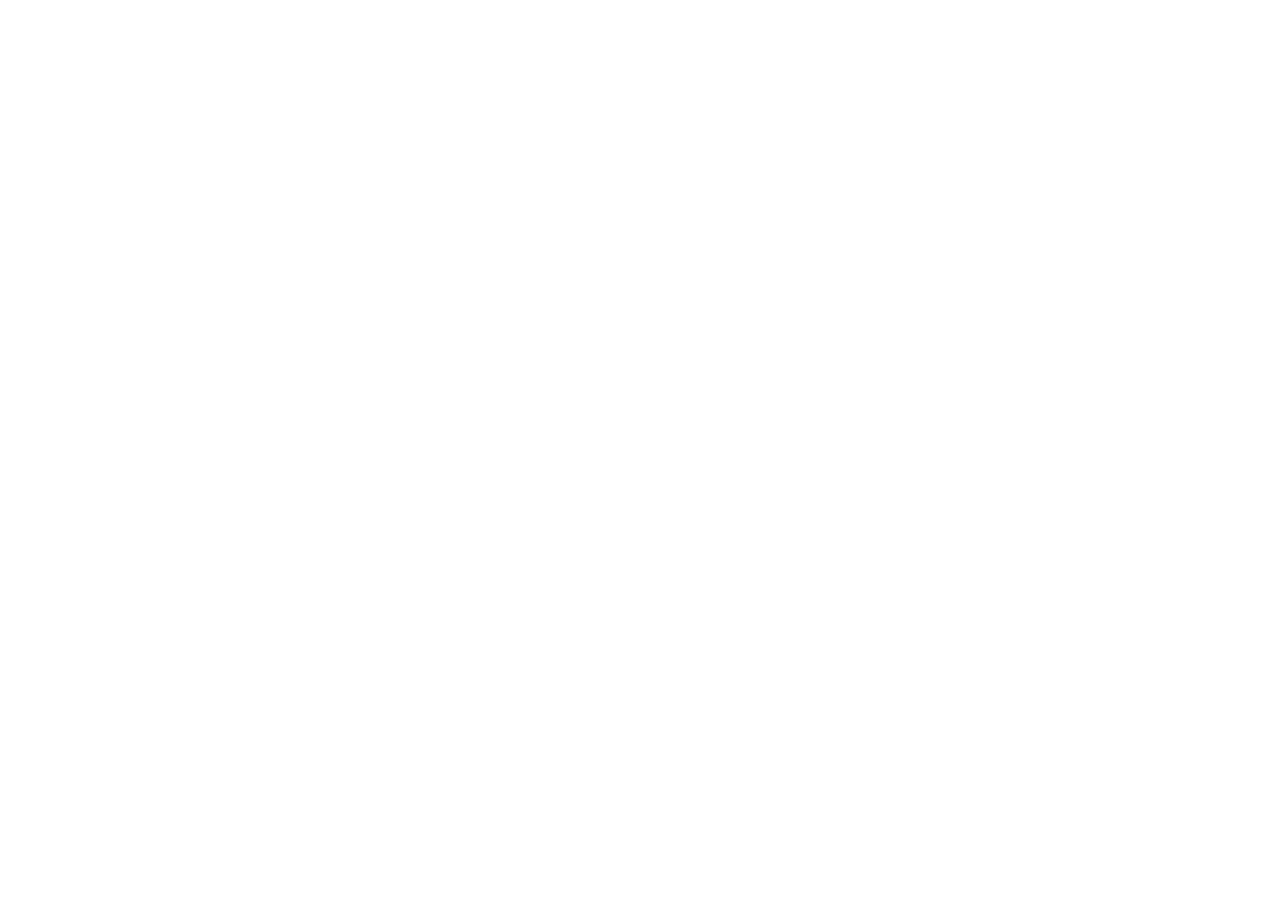
==== index.html @ ecad8e58 "Create index.html" ====
<!DOCTYPE html>
<html lang="en">

<head>
    <meta charset="UTF-8">
    <meta http-equiv="X-UA-Compatible" content="IE=edge">
    <meta name="viewport" content="width=device-width, initial-scale=1.0">
    <title>Document</title>
</head>

<body>

</body>

</html>
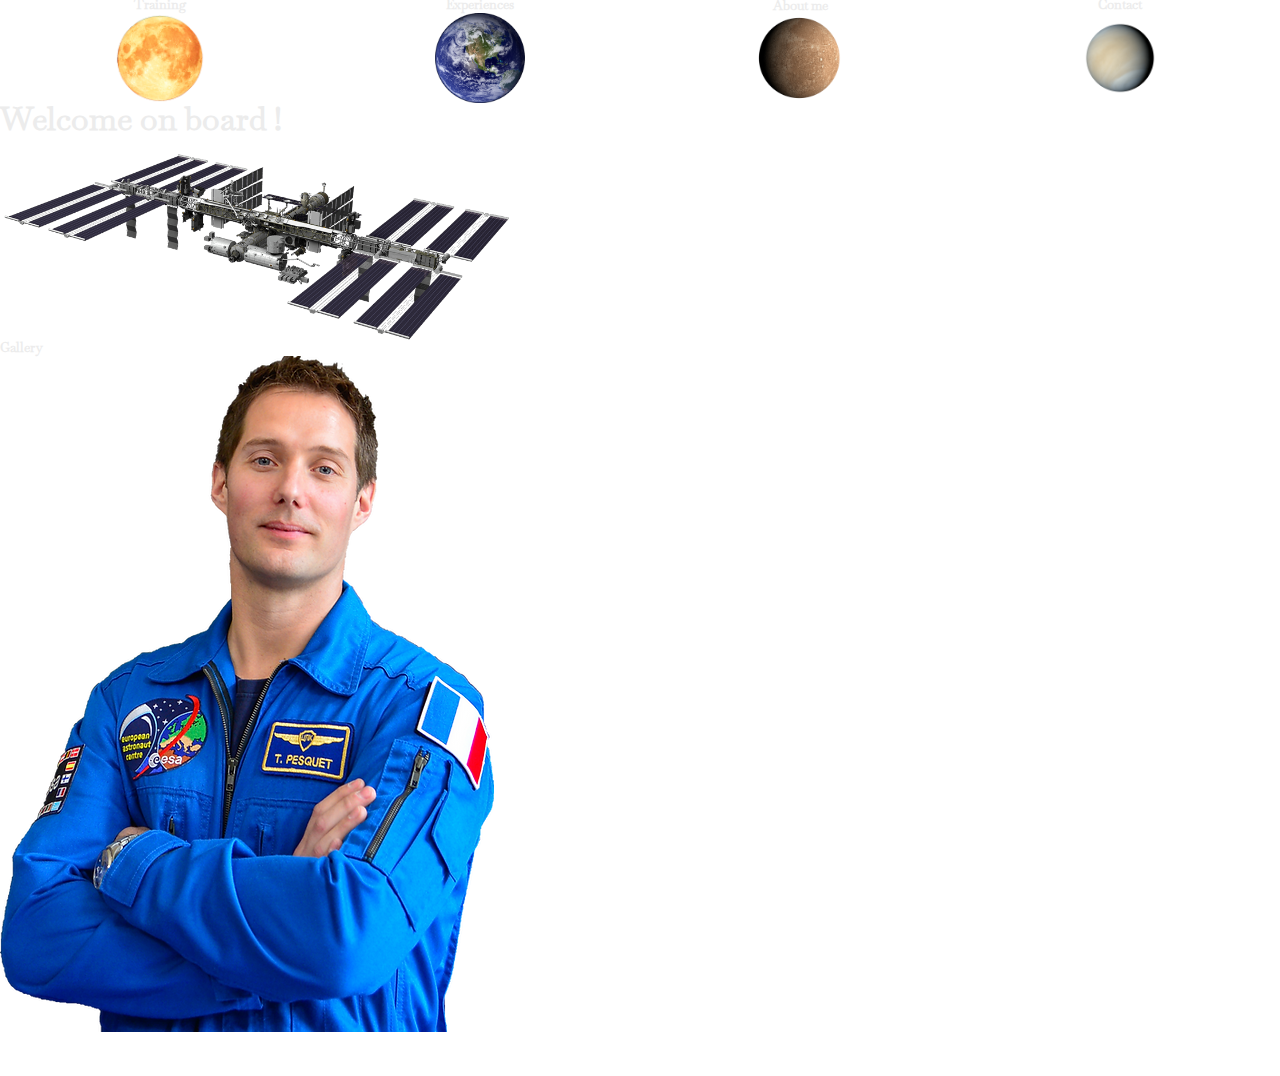
==== commit 2837ce84: "Some good changes" ====
--- a/index.html
+++ b/index.html
@@ -5,11 +5,48 @@
     <meta charset="UTF-8">
     <meta http-equiv="X-UA-Compatible" content="IE=edge">
     <meta name="viewport" content="width=device-width, initial-scale=1.0">
-    <title>Document</title>
+    <link href="style.css" rel="stylesheet">
+    <title>Space Project</title>
 </head>
 
 <body>
+    <header>
 
+        <nav>
+            <ul>
+                <li>
+                    <h2>Training</h2>
+                    <a href="training.html"><img id="moon" src="/assets/moon.png" title="moon"
+                            alt="image of the moon" /></a>
+                </li>
+                <li>
+                    <h2>Experiences</h2>
+                    <a href="experiences.html"><img id="earth" src="/assets/earth.png" title="moon"
+                            alt="image of the moon" /></a>
+                </li>
+                <li>
+                    <h2>About me</h2>
+                    <a href="about_me.html"><img id="mercury" src="/assets/mercury.png" title="moon"
+                            alt="image of the moon" /></a>
+                </li>
+                <li>
+                    <h2>Contact</h2>
+                    <a href="contact.html"><img id="venus" src="/assets/venus.png" title="moon"
+                            alt="image of the moon" /></a>
+                </li>
+            </ul>
+        </nav>
+    </header>
+    <main>
+        <h1>Welcome on board !</h1>
+        <div class="galleryDiv">
+            <img src="/assets/iss.png" title="Iss" alt="image de iss" />
+            <h2>Gallery</h2>
+        </div>
+        <div class="pesquetDiv">
+            <img class="pesquetImage " src="/assets/pesquet.png" title="Pesquet" alt="Image de Pesquet" />
+        </div>
+    </main>
 </body>
 
-</html>
+</html>--- a/style.css
+++ b/style.css
@@ -0,0 +1,73 @@
+@font-face {
+    font-family: "baskervvillePolice";
+    src: url("/baskervville/Baskervville-Regular.otf");
+}
+
+* {
+    box-sizing: border-box;
+    margin: 0;
+}
+
+body {
+    margin: 0;
+    height: 100vh;
+    width: 100vw;
+    background-image: url("/assets/galaxy.jpg");
+}
+
+
+
+ul {
+    list-style: none;
+    display: flex;
+    flex-direction: row;
+    justify-content: space-around;
+    padding: 0;
+
+}
+
+
+header>nav>ul>li {
+    text-align: center;
+    width: calc(100vw/4);
+    display: flex;
+    flex-direction: column;
+    justify-content: center;
+}
+
+
+#mercury,
+#venus,
+#earth,
+#moon {
+    width: 10vh;
+    height: auto;
+}
+
+h1 {
+    font-family: "baskervvillePolice";
+    color: #ECECEC;
+}
+
+h2 {
+    font-family: 'baskervvillePolice';
+    font-size: small;
+    color: #ECECEC;
+}
+
+
+.galleryDiv {
+    display: flex;
+    flex-direction: column;
+    justify-content: center;
+    height: auto;
+    width: 40vw;
+}
+
+.pesquetDiv {
+    width: 100vw;
+    height: 80vh;
+    box-sizing: border-box;
+    overflow: hidden;
+
+}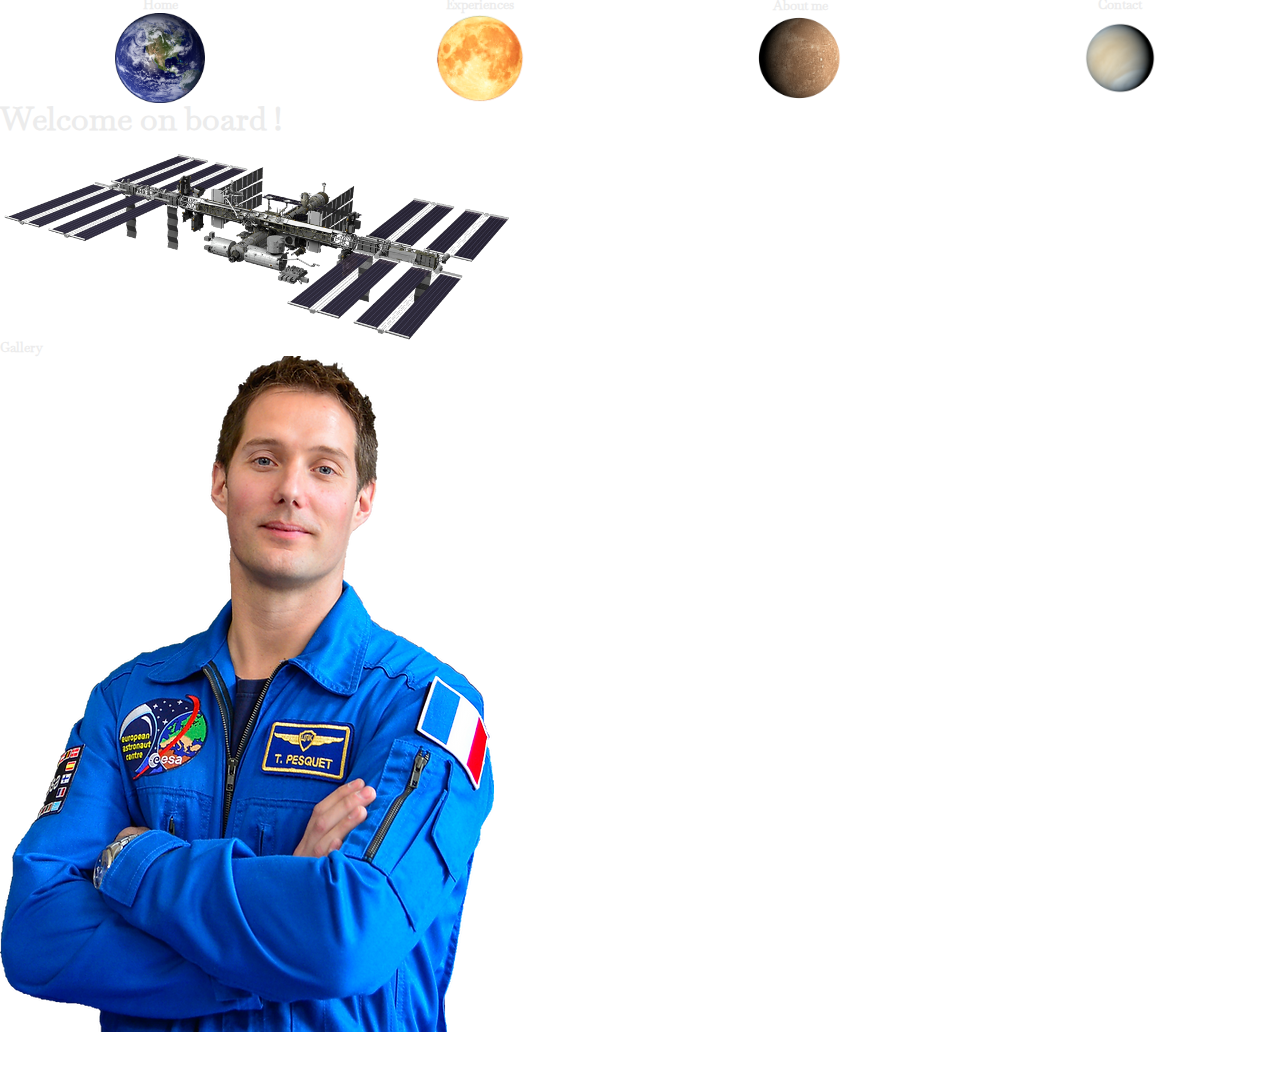
==== commit 75bcd2bf: "Changed the order of planets" ====
--- a/index.html
+++ b/index.html
@@ -15,24 +15,24 @@
         <nav>
             <ul>
                 <li>
-                    <h2>Training</h2>
-                    <a href="training.html"><img id="moon" src="/assets/moon.png" title="moon"
-                            alt="image of the moon" /></a>
+                    <h2>Home</h2>
+                    <a href="index.html"><img id="earth" src="/assets/earth.png" title="earth"
+                            alt="image of the earth" /></a>
                 </li>
                 <li>
                     <h2>Experiences</h2>
-                    <a href="experiences.html"><img id="earth" src="/assets/earth.png" title="moon"
+                    <a href="experiences.html"><img id="moon" src="/assets/moon.png" title="moon"
                             alt="image of the moon" /></a>
                 </li>
                 <li>
                     <h2>About me</h2>
-                    <a href="about_me.html"><img id="mercury" src="/assets/mercury.png" title="moon"
-                            alt="image of the moon" /></a>
+                    <a href="about_me.html"><img id="mercury" src="/assets/mercury.png" title="mercury"
+                            alt="image of the mercury" /></a>
                 </li>
                 <li>
                     <h2>Contact</h2>
-                    <a href="contact.html"><img id="venus" src="/assets/venus.png" title="moon"
-                            alt="image of the moon" /></a>
+                    <a href="contact.html"><img id="venus" src="/assets/venus.png" title="venus"
+                            alt="image of the venus" /></a>
                 </li>
             </ul>
         </nav>
@@ -49,4 +49,4 @@
     </main>
 </body>
 
-</html>+</html>
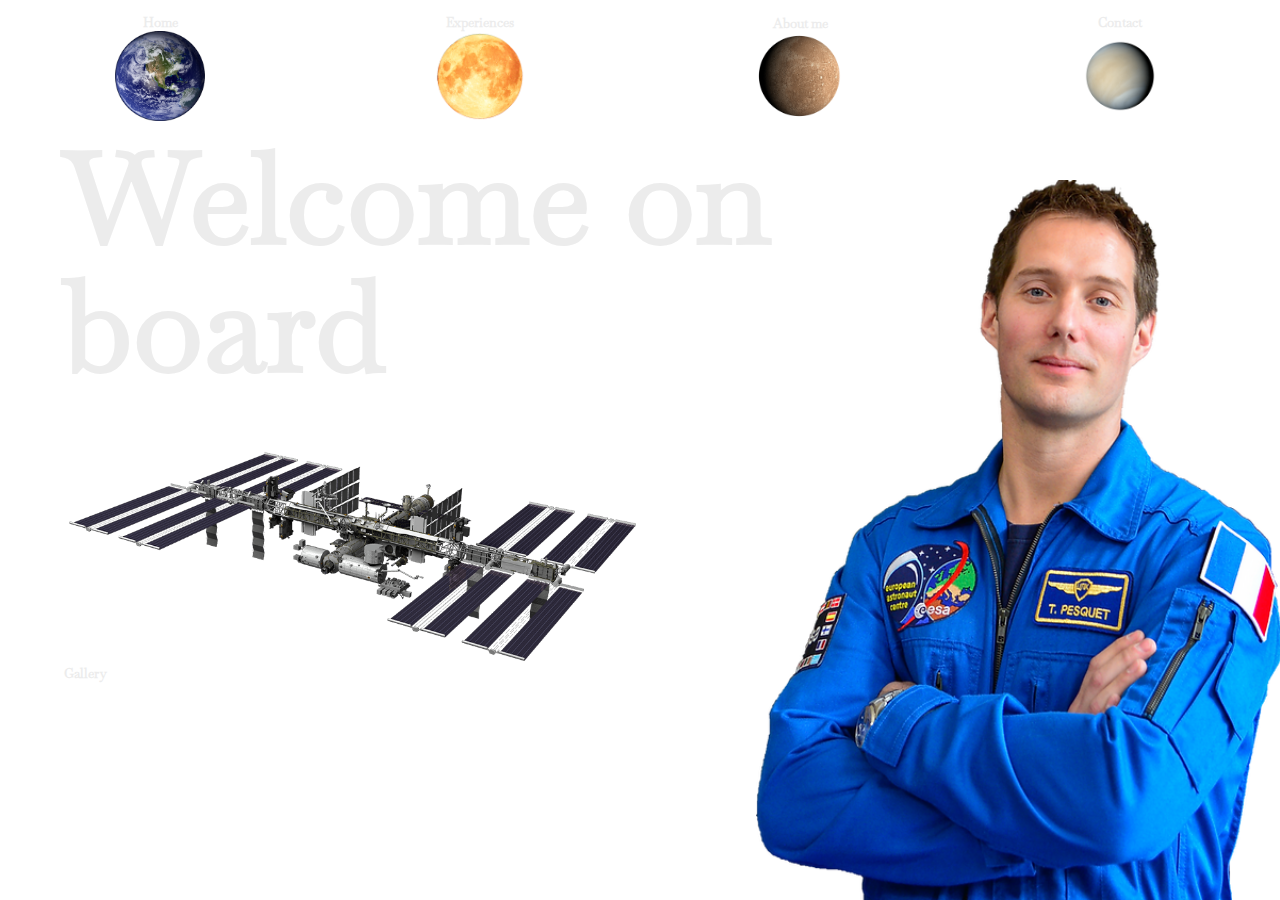
==== commit dec957c6: "Adjustements in the CSS file, and responsive. Added Gallery section" ====
--- a/index.html
+++ b/index.html
@@ -38,15 +38,13 @@
         </nav>
     </header>
     <main>
-        <h1>Welcome on board !</h1>
+        <h1 class="h1Home">Welcome on board</h1>
         <div class="galleryDiv">
-            <img src="/assets/iss.png" title="Iss" alt="image de iss" />
+            <a href="gallery.html"><img id="iss" src="/assets/iss.png" title="Iss" alt="image de iss" /></a>
             <h2>Gallery</h2>
         </div>
-        <div class="pesquetDiv">
-            <img class="pesquetImage " src="/assets/pesquet.png" title="Pesquet" alt="Image de Pesquet" />
-        </div>
+        <img class="pesquetImage " src="/assets/pesquet.png" title="Pesquet" alt="Image de Pesquet" />
     </main>
 </body>
 
-</html>
+</html>--- a/style.css
+++ b/style.css
@@ -13,6 +13,7 @@
     height: 100vh;
     width: 100vw;
     background-image: url("/assets/galaxy.jpg");
+    background-size: cover;
 }
 
 
@@ -23,6 +24,7 @@
     flex-direction: row;
     justify-content: space-around;
     padding: 0;
+    height: 20%;
 
 }
 
@@ -33,6 +35,7 @@
     display: flex;
     flex-direction: column;
     justify-content: center;
+    margin-top: 2vh;
 }
 
 
@@ -44,9 +47,27 @@
     height: auto;
 }
 
-h1 {
-    font-family: "baskervvillePolice";
+#earth:hover {
+    animation: rotation 2s infinite linear;
+}
+
+#mercury:hover,
+#moon:hover,
+#venus:hover,
+#iss:hover {
+    filter: drop-shadow(1vw 1vh 1vh gold)
+}
+
+.h1Home {
+    margin: 3vh 0 0 5vw;
+    z-index: 1;
+}
+
+main>h1 {
+    font-family: 'baskervvillePolice';
     color: #ECECEC;
+    font-size: 10vw;
+    width: 70vw;
 }
 
 h2 {
@@ -55,19 +76,109 @@
     color: #ECECEC;
 }
 
+main {
+    display: flex;
+    flex-direction: column;
+    align-items: flex-start;
+    overflow: hidden;
+    height: 80vh;
+    ;
+
+}
 
 .galleryDiv {
     display: flex;
     flex-direction: column;
     justify-content: center;
     height: auto;
-    width: 40vw;
+    width: 45vw;
+    margin: 3vh 0 0 5vw;
 }
 
-.pesquetDiv {
+#iss {
+    width: 100%;
+    height: auto;
+
+}
+
+
+.pesquetImage {
+    width: auto;
+    height: 80%;
+    position: fixed;
+    bottom: 0;
+    left: 0;
+    overflow: hidden;
+    transform: translate(7vh);
+}
+
+.gallery {
     width: 100vw;
-    height: 80vh;
-    box-sizing: border-box;
-    overflow: hidden;
+    height: 80%;
+    display: flex;
+    flex-direction: column;
+    justify-content: space-around;
+    margin-top: 2vh;
+    ;
+}
 
+.gallery>h1 {
+    width: 100vw;
+    text-align: center;
+    margin: 2vh;
+}
+
+.gallery>.divImageGallery {
+    height: 100%;
+    width: 100vw;
+    display: flex;
+    flex-direction: column;
+    justify-content: space-around;
+    align-items: center;
+}
+
+.divImageGallery>img {
+    height: calc(70vh/3);
+    width: auto;
+}
+
+@keyframes rotation {
+    from {
+        transform: rotate(0deg);
+    }
+
+    to {
+        transform: rotate(359deg);
+    }
+}
+
+#hiddenImage {
+    display: none;
+}
+
+@media screen and (min-width:414px) {
+    .pesquetImage {
+        left: 45%;
+        transform: translate(0);
+
+    }
+
+
+    .gallery>.divImageGallery {
+        display: grid;
+        width: 100vw;
+        grid-template-columns: 1fr 1fr;
+        grid-template-rows: 1fr 1fr;
+        justify-items: center;
+    }
+
+    #hiddenImage {
+        display: initial;
+    }
+}
+
+@media screen and (min-width:768px) {
+    .pesquetImage {
+        transform: translate(20vh);
+    }
 }